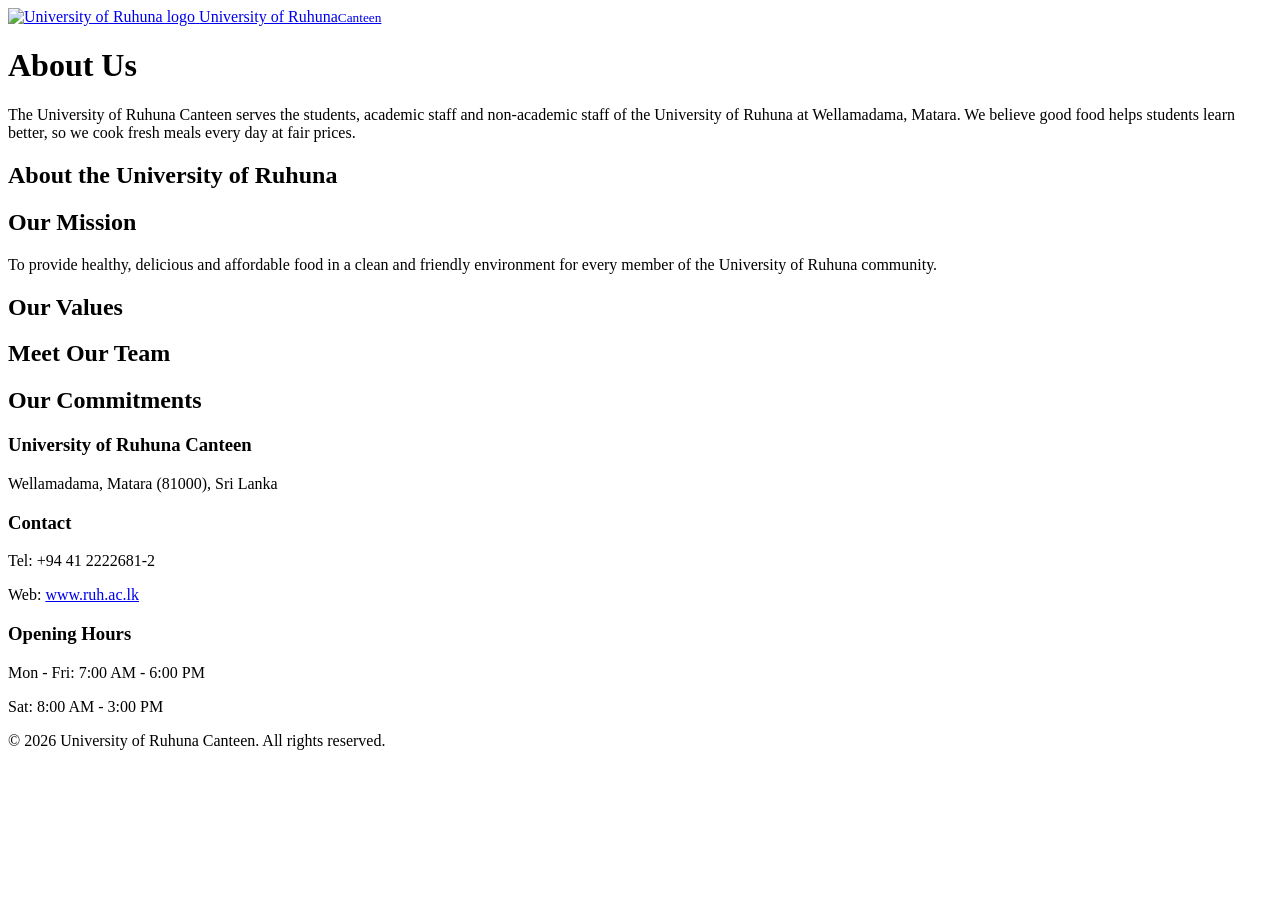
==== about.html @ 125da853 "added about page" ====
<!DOCTYPE html>
<html lang="en">
<head>
  <meta charset="UTF-8">
  <meta name="viewport" content="width=device-width, initial-scale=1.0">
  <title>About | University of Ruhuna Canteen</title>
  <link rel="icon" href="images/ruhuna-logo.png">
  <link rel="stylesheet" href="style.css">
</head>
<body>
  <header class="site-header">
    <div class="container">
      <a href="index.html" class="brand">
        <img src="images/ruhuna-logo.png" alt="University of Ruhuna logo" class="logo-img">
        <span>University of Ruhuna<small>Canteen</small></span>
      </a>
      
    </div>
  </header>

  <main class="container">
    <h1>About Us</h1>
    <p>The University of Ruhuna Canteen serves the students, academic staff and non-academic staff of the University of Ruhuna at Wellamadama, Matara. We believe good food helps students learn better, so we cook fresh meals every day at fair prices.</p>

    <h2>About the University of Ruhuna</h2>

    <h2>Our Mission</h2>
    <p>To provide healthy, delicious and affordable food in a clean and friendly environment for every member of the University of Ruhuna community.</p>

    <h2>Our Values</h2>


    <h2>Meet Our Team</h2>
   

    <h2>Our Commitments</h2>
   
  </main>

  <footer class="site-footer">
    <div class="container footer-grid">
      <div>
        <h3>University of Ruhuna Canteen</h3>
        <p>Wellamadama, Matara (81000), Sri Lanka</p>
      </div>
      <div>
        <h3>Contact</h3>
        <p>Tel: +94 41 2222681-2</p>
        <p>Web: <a href="https://www.ruh.ac.lk" target="_blank" rel="noopener">www.ruh.ac.lk</a></p>
      </div>
      <div>
        <h3>Opening Hours</h3>
        <p>Mon - Fri: 7:00 AM - 6:00 PM</p>
        <p>Sat: 8:00 AM - 3:00 PM</p>
      </div>
    </div>
    <p class="copy">&copy; 2026 University of Ruhuna Canteen. All rights reserved.</p>
  </footer>
</body>
</html>
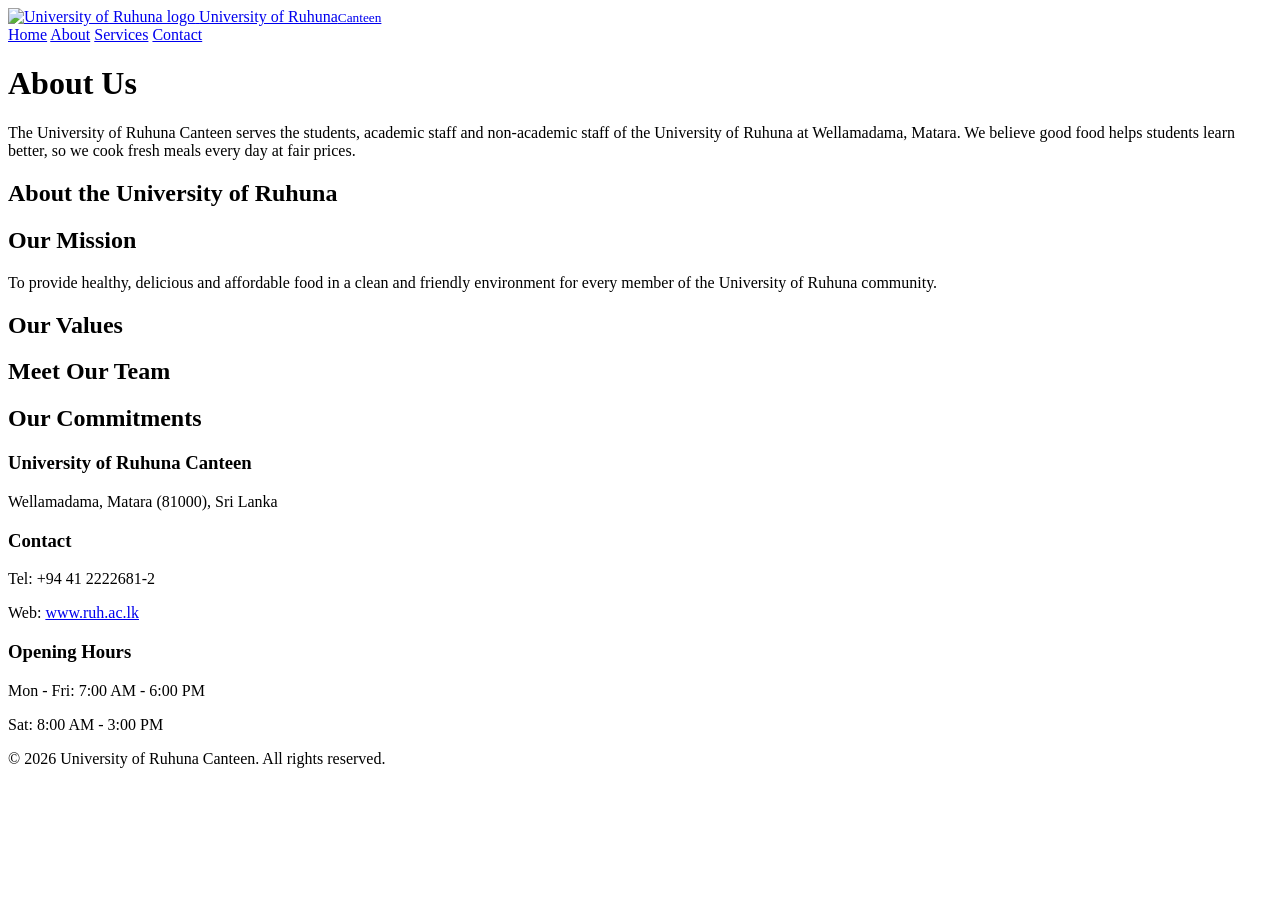
==== commit 6e94d8e9: "Refactor navigation structure in about.html" ====
--- a/about.html
+++ b/about.html
@@ -14,7 +14,13 @@
         <img src="images/ruhuna-logo.png" alt="University of Ruhuna logo" class="logo-img">
         <span>University of Ruhuna<small>Canteen</small></span>
       </a>
-      
+      <nav>
+        <a href="index.html">Home</a>
+        <a href="about.html" class="active">About</a>
+        <a href="services.html">Services</a>
+        <a href="contact.html">Contact</a>
+      </nav>
+
     </div>
   </header>
 
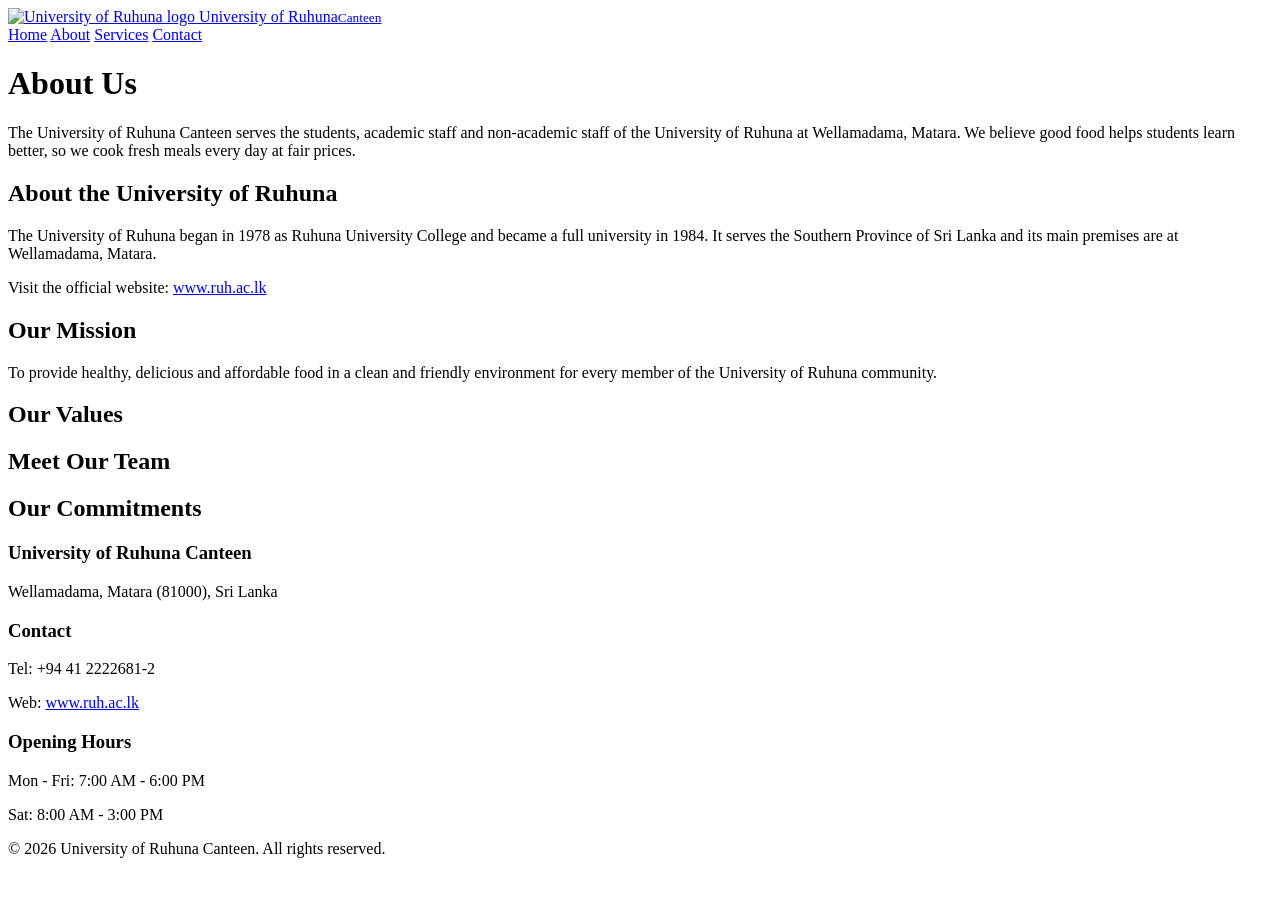
==== commit 98f4817d: "updated about page" ====
--- a/about.html
+++ b/about.html
@@ -29,6 +29,10 @@
     <p>The University of Ruhuna Canteen serves the students, academic staff and non-academic staff of the University of Ruhuna at Wellamadama, Matara. We believe good food helps students learn better, so we cook fresh meals every day at fair prices.</p>
 
     <h2>About the University of Ruhuna</h2>
+    <div class="card">
+      <p>The University of Ruhuna began in 1978 as Ruhuna University College and became a full university in 1984. It serves the Southern Province of Sri Lanka and its main premises are at Wellamadama, Matara.</p>
+      <p>Visit the official website: <a href="https://www.ruh.ac.lk" target="_blank" rel="noopener">www.ruh.ac.lk</a></p>
+    </div>
 
     <h2>Our Mission</h2>
     <p>To provide healthy, delicious and affordable food in a clean and friendly environment for every member of the University of Ruhuna community.</p>
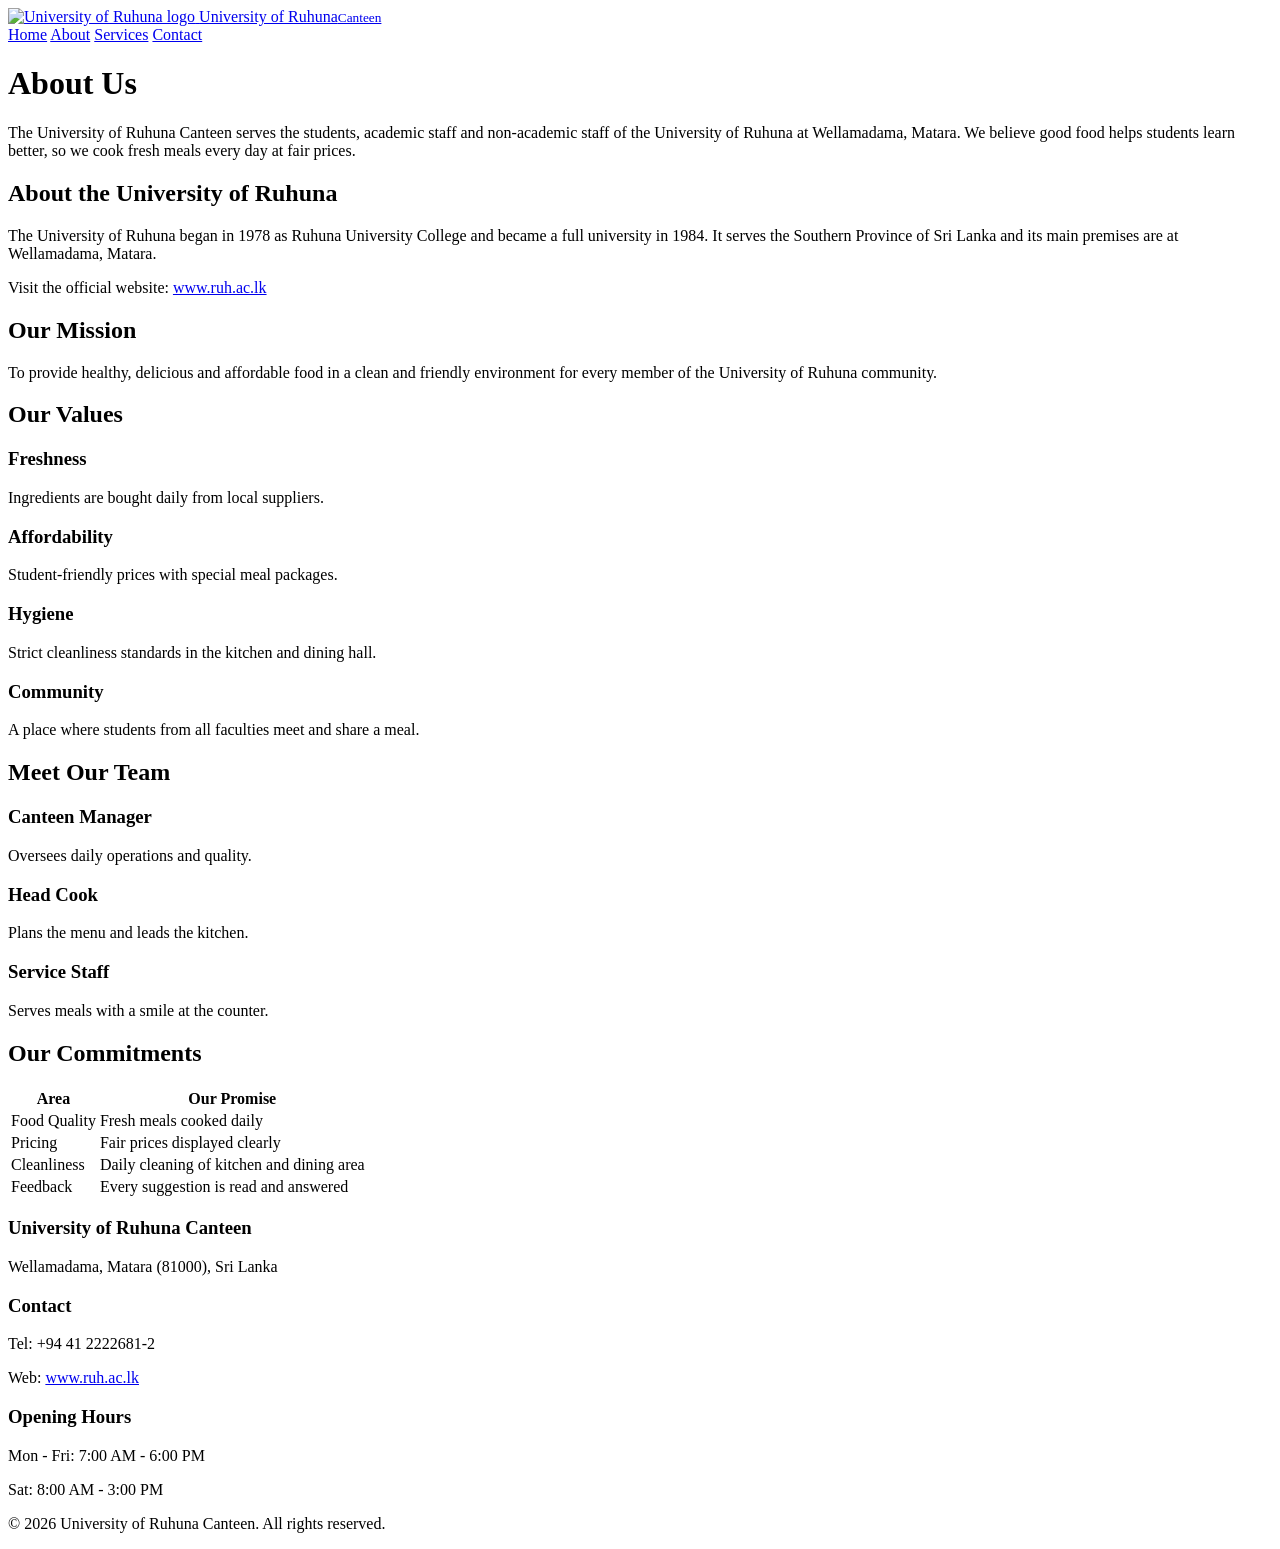
==== commit fb5440a0: "update about  new" ====
--- a/about.html
+++ b/about.html
@@ -38,12 +38,32 @@
     <p>To provide healthy, delicious and affordable food in a clean and friendly environment for every member of the University of Ruhuna community.</p>
 
     <h2>Our Values</h2>
+     <div class="grid">
+      <div class="card"><h3>Freshness</h3><p>Ingredients are bought daily from local suppliers.</p></div>
+      <div class="card"><h3>Affordability</h3><p>Student-friendly prices with special meal packages.</p></div>
+      <div class="card"><h3>Hygiene</h3><p>Strict cleanliness standards in the kitchen and dining hall.</p></div>
+      <div class="card"><h3>Community</h3><p>A place where students from all faculties meet and share a meal.</p></div>
+    </div>
 
 
     <h2>Meet Our Team</h2>
+     <div class="grid">
+      <div class="card"><h3>Canteen Manager</h3><p>Oversees daily operations and quality.</p></div>
+      <div class="card"><h3>Head Cook</h3><p>Plans the menu and leads the kitchen.</p></div>
+      <div class="card"><h3>Service Staff</h3><p>Serves meals with a smile at the counter.</p></div>
+    </div>
+
    
 
     <h2>Our Commitments</h2>
+      <table>
+      <tr><th>Area</th><th>Our Promise</th></tr>
+      <tr><td>Food Quality</td><td>Fresh meals cooked daily</td></tr>
+      <tr><td>Pricing</td><td>Fair prices displayed clearly</td></tr>
+      <tr><td>Cleanliness</td><td>Daily cleaning of kitchen and dining area</td></tr>
+      <tr><td>Feedback</td><td>Every suggestion is read and answered</td></tr>
+    </table>
+
    
   </main>
 
